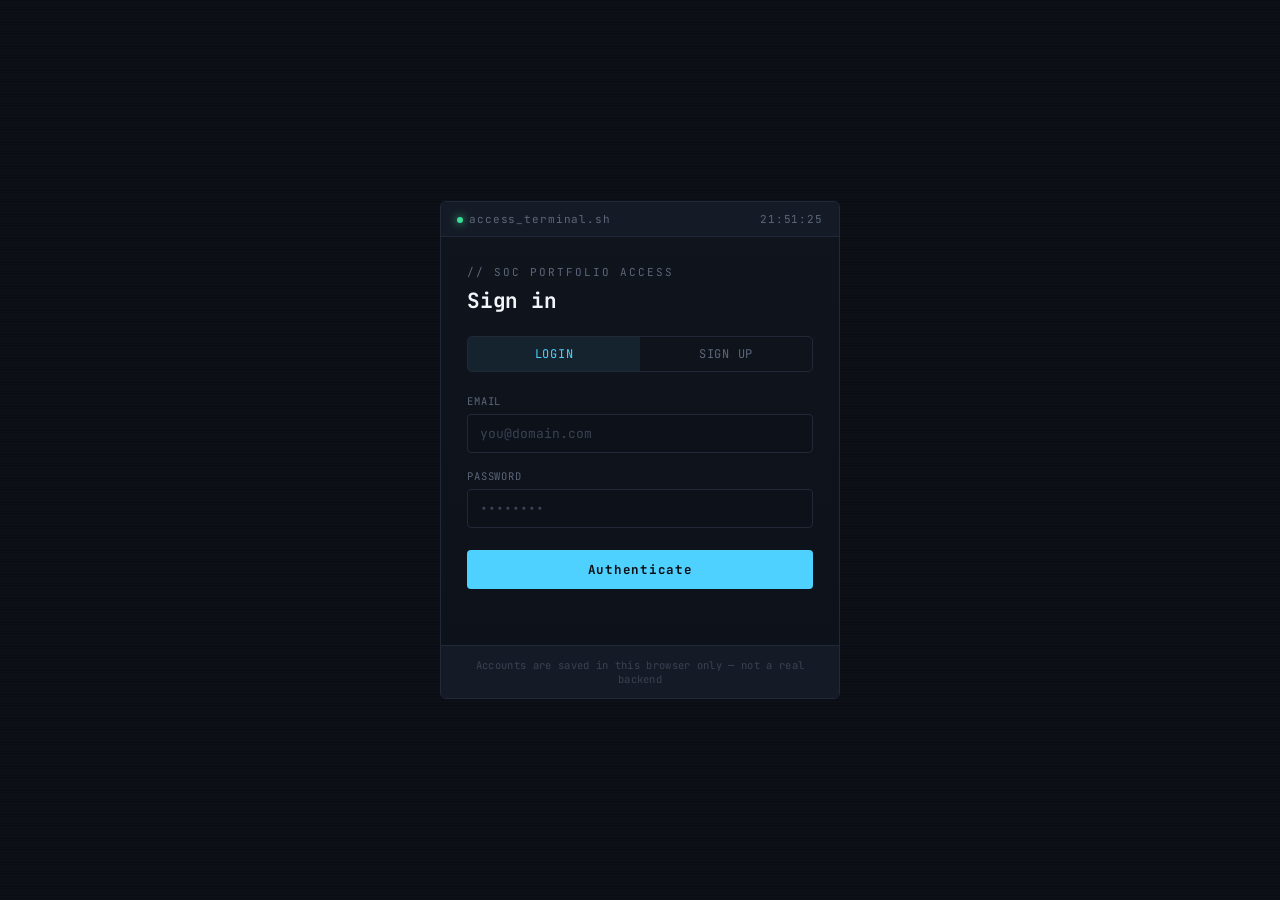
==== login.html @ 4dc317fe "Create login.html" ====
<!doctype html>
<html lang="en">
<head>
<meta charset="UTF-8">
<meta name="viewport" content="width=device-width, initial-scale=1.0">
<title>Access Terminal — Ahmed Elnahas</title>
<link rel="preconnect" href="https://fonts.googleapis.com">
<link href="https://fonts.googleapis.com/css2?family=JetBrains+Mono:wght@400;500;600;700&display=swap" rel="stylesheet">
<style>
  :root{
    --void:#0B0E14;
    --panel:#10141D;
    --panel-2:#151B26;
    --border:#212938;
    --text:#D7DEE8;
    --dim:#5C6779;
    --alert:#FF4D5E;
    --warn:#FFB454;
    --safe:#3DDC97;
    --info:#4FD1FF;
    --mono:'JetBrains Mono', ui-monospace, 'SFMono-Regular', Menlo, Consolas, monospace;
  }
  *{box-sizing:border-box;}
  body{
    margin:0;
    min-height:100vh;
    background:var(--void);
    color:var(--text);
    font-family:var(--mono);
    display:flex;
    align-items:center;
    justify-content:center;
    padding:24px;
  }
  body::before{
    content:'';
    position:fixed; inset:0;
    background-image:repeating-linear-gradient(0deg, rgba(255,255,255,0.015) 0px, rgba(255,255,255,0.015) 1px, transparent 1px, transparent 3px);
    pointer-events:none;
  }

  .auth-card{
    width:100%;
    max-width:400px;
    border:1px solid var(--border);
    background:linear-gradient(180deg, var(--panel) 0%, #0D111A 100%);
    border-radius:6px;
    overflow:hidden;
    position:relative;
    z-index:1;
  }

  .auth-bar{
    display:flex;
    align-items:center;
    justify-content:space-between;
    padding:10px 16px;
    border-bottom:1px solid var(--border);
    background:var(--panel-2);
    font-size:11px;
    color:var(--dim);
    letter-spacing:.08em;
  }
  .auth-bar .dot{
    width:6px;height:6px;border-radius:50%;
    background:var(--safe);
    box-shadow:0 0 8px var(--safe);
    display:inline-block;
    margin-right:6px;
    animation:pulse 2s ease-in-out infinite;
  }
  @keyframes pulse{0%,100%{opacity:1;}50%{opacity:.35;}}

  .auth-body{padding:28px 26px 24px;}

  .auth-eyebrow{
    font-size:11px;
    letter-spacing:.18em;
    text-transform:uppercase;
    color:var(--dim);
    margin-bottom:8px;
  }
  .auth-title{
    font-size:21px;
    font-weight:700;
    color:#F2F5F9;
    margin:0 0 22px;
    letter-spacing:-0.01em;
  }

  .auth-tabs{
    display:flex;
    border:1px solid var(--border);
    border-radius:5px;
    overflow:hidden;
    margin-bottom:22px;
  }
  .auth-tab{
    flex:1;
    text-align:center;
    padding:9px 0;
    font-size:12px;
    letter-spacing:.06em;
    color:var(--dim);
    cursor:pointer;
    background:transparent;
    border:none;
    font-family:inherit;
    transition:all .2s ease;
  }
  .auth-tab.active{
    background:rgba(79,209,255,.08);
    color:var(--info);
  }

  .field{margin-bottom:16px;}
  .field label{
    display:block;
    font-size:10.5px;
    letter-spacing:.08em;
    text-transform:uppercase;
    color:var(--dim);
    margin-bottom:6px;
  }
  .field input{
    width:100%;
    background:#0D111A;
    border:1px solid var(--border);
    color:var(--text);
    font-family:inherit;
    font-size:13px;
    padding:10px 12px;
    border-radius:4px;
    outline:none;
    transition:border-color .2s ease;
  }
  .field input:focus{
    border-color:var(--info);
  }
  .field input::placeholder{color:#3A4252;}

  .auth-submit{
    width:100%;
    background:var(--info);
    color:#0B0E14;
    border:none;
    font-family:inherit;
    font-weight:700;
    font-size:12.5px;
    letter-spacing:.06em;
    padding:11px 0;
    border-radius:4px;
    cursor:pointer;
    margin-top:6px;
    transition:opacity .2s ease;
  }
  .auth-submit:hover{opacity:.88;}
  .auth-submit:active{opacity:.75;}

  .auth-status{
    margin-top:14px;
    font-size:11.5px;
    min-height:18px;
    color:var(--dim);
    display:flex;
    align-items:center;
    gap:8px;
  }
  .auth-status.granted{color:var(--safe);}
  .auth-status .spin{
    width:9px;height:9px;
    border-radius:50%;
    border:1.5px solid var(--border);
    border-top-color:var(--info);
    animation:spin .7s linear infinite;
  }
  @keyframes spin{to{transform:rotate(360deg);}}

  .auth-footer{
    padding:12px 16px;
    border-top:1px solid var(--border);
    background:var(--panel-2);
    font-size:10.5px;
    color:#3A4252;
    text-align:center;
    letter-spacing:.03em;
  }

  .strength{
    display:flex;
    gap:4px;
    margin-top:8px;
  }
  .strength i{
    flex:1;
    height:3px;
    border-radius:2px;
    background:var(--border);
    transition:background .2s ease;
  }
  .strength-label{
    font-size:10px;
    color:var(--dim);
    margin-top:6px;
    letter-spacing:.03em;
  }
  .rules{
    font-size:10px;
    color:#3A4252;
    margin-top:8px;
    line-height:1.7;
  }
  .rules .ok{color:var(--safe);}

  @media (prefers-reduced-motion: reduce){
    .auth-bar .dot, .auth-status .spin{animation:none;}
  }
</style>
</head>
<body>

<div class="auth-card">
  <div class="auth-bar">
    <span><span class="dot"></span>access_terminal.sh</span>
    <span id="clock"></span>
  </div>

  <div class="auth-body">
    <div class="auth-eyebrow">// SOC PORTFOLIO ACCESS</div>
    <h1 class="auth-title" id="formTitle">Sign in</h1>

    <div class="auth-tabs">
      <button class="auth-tab active" id="tabLogin">LOGIN</button>
      <button class="auth-tab" id="tabSignup">SIGN UP</button>
    </div>

    <form id="authForm">
      <div class="field" id="nameField" style="display:none;">
        <label for="fname">Full name</label>
        <input type="text" id="fname" placeholder="Ahmed Elnahas" autocomplete="off">
      </div>
      <div class="field">
        <label for="femail">Email</label>
        <input type="email" id="femail" placeholder="you@domain.com" autocomplete="off">
      </div>
      <div class="field">
        <label for="fpass">Password</label>
        <input type="password" id="fpass" placeholder="••••••••" autocomplete="off">
        <div class="strength" id="strengthBars" style="display:none;">
          <i></i><i></i><i></i><i></i>
        </div>
        <div class="strength-label" id="strengthLabel" style="display:none;"></div>
        <div class="rules" id="rulesBox" style="display:none;">
          <div id="ruleLen">○ at least 8 characters</div>
          <div id="ruleUpper">○ one uppercase letter</div>
          <div id="ruleNum">○ one number</div>
          <div id="ruleSym">○ one symbol</div>
        </div>
      </div>
      <button type="submit" class="auth-submit" id="submitBtn">Authenticate</button>
      <div class="auth-status" id="status"></div>
    </form>
  </div>

  <div class="auth-footer">Accounts are saved in this browser only — not a real backend</div>
</div>

<script>
(function(){
  const tabLogin = document.getElementById('tabLogin');
  const tabSignup = document.getElementById('tabSignup');
  const nameField = document.getElementById('nameField');
  const formTitle = document.getElementById('formTitle');
  const submitBtn = document.getElementById('submitBtn');
  const form = document.getElementById('authForm');
  const status = document.getElementById('status');
  const clock = document.getElementById('clock');
  const passInput = document.getElementById('fpass');
  const emailInput = document.getElementById('femail');
  const nameInput = document.getElementById('fname');
  const strengthBars = document.getElementById('strengthBars');
  const strengthLabel = document.getElementById('strengthLabel');
  const rulesBox = document.getElementById('rulesBox');
  const barEls = strengthBars.querySelectorAll('i');

  const STORE_KEY = 'ae_soc_accounts';
  let mode = 'login';

  function getAccounts(){
    try { return JSON.parse(localStorage.getItem(STORE_KEY)) || {}; }
    catch(e){ return {}; }
  }
  function saveAccounts(accounts){
    localStorage.setItem(STORE_KEY, JSON.stringify(accounts));
  }

  function hash(str){
    let h = 0;
    for (let i = 0; i < str.length; i++){
      h = (Math.imul(31, h) + str.charCodeAt(i)) | 0;
    }
    return h.toString(16);
  }

  function checkRules(pw){
    return {
      len: pw.length >= 8,
      upper: /[A-Z]/.test(pw),
      num: /[0-9]/.test(pw),
      sym: /[^A-Za-z0-9]/.test(pw),
    };
  }

  function updateStrength(){
    const pw = passInput.value;
    const rules = checkRules(pw);
    document.getElementById('ruleLen').innerHTML = (rules.len ? '<span class="ok">✓</span>' : '○') + ' at least 8 characters';
    document.getElementById('ruleUpper').innerHTML = (rules.upper ? '<span class="ok">✓</span>' : '○') + ' one uppercase letter';
    document.getElementById('ruleNum').innerHTML = (rules.num ? '<span class="ok">✓</span>' : '○') + ' one number';
    document.getElementById('ruleSym').innerHTML = (rules.sym ? '<span class="ok">✓</span>' : '○') + ' one symbol';

    const score = Object.values(rules).filter(Boolean).length;
    const colors = ['#212938', '#FF4D5E', '#FFB454', '#FFB454', '#3DDC97'];
    const labels = ['', 'weak', 'fair', 'good', 'strong'];
    barEls.forEach((bar, i) => {
      bar.style.background = i < score ? colors[score] : '#212938';
    });
    strengthLabel.textContent = pw ? 'strength: ' + labels[score] : '';
    return score === 4;
  }

  function isStrong(pw){
    const r = checkRules(pw);
    return r.len && r.upper && r.num && r.sym;
  }

  function setMode(m){
    mode = m;
    tabLogin.classList.toggle('active', m === 'login');
    tabSignup.classList.toggle('active', m === 'signup');
    nameField.style.display = m === 'signup' ? 'block' : 'none';
    strengthBars.style.display = m === 'signup' ? 'flex' : 'none';
    strengthLabel.style.display = m === 'signup' ? 'block' : 'none';
    rulesBox.style.display = m === 'signup' ? 'block' : 'none';
    formTitle.textContent = m === 'login' ? 'Sign in' : 'Create account';
    submitBtn.textContent = m === 'login' ? 'Authenticate' : 'Create account';
    status.className = 'auth-status';
    status.innerHTML = '';
  }

  tabLogin.addEventListener('click', () => setMode('login'));
  tabSignup.addEventListener('click', () => setMode('signup'));
  passInput.addEventListener('input', () => { if (mode === 'signup') updateStrength(); });

  form.addEventListener('submit', function(e){
    e.preventDefault();
    const email = emailInput.value.trim().toLowerCase();
    const pw = passInput.value;
    const accounts = getAccounts();

    if (!email || !pw){
      status.className = 'auth-status';
      status.innerHTML = '<span style="color:var(--alert)">✕ enter an email and password</span>';
      return;
    }

    if (mode === 'signup'){
      if (!nameInput.value.trim()){
        status.innerHTML = '<span style="color:var(--alert)">✕ full name is required</span>';
        return;
      }
      if (!isStrong(pw)){
        status.innerHTML = '<span style="color:var(--alert)">✕ password does not meet all requirements</span>';
        return;
      }
      if (accounts[email]){
        status.innerHTML = '<span style="color:var(--alert)">✕ an account with this email already exists</span>';
        return;
      }

      status.className = 'auth-status';
      status.innerHTML = '<span class="spin"></span> creating account…';
      submitBtn.disabled = true;
      setTimeout(() => {
        accounts[email] = { name: nameInput.value.trim(), hash: hash(pw) };
        saveAccounts(accounts);
        status.className = 'auth-status granted';
        status.innerHTML = '✓ account created — sign in now';
        submitBtn.disabled = false;
        form.reset();
        setTimeout(() => setMode('login'), 1200);
      }, 900);

    } else {
      if (!accounts[email]){
        status.innerHTML = '<span style="color:var(--alert)">✕ no account found for this email — sign up first</span>';
        return;
      }
      status.className = 'auth-status';
      status.innerHTML = '<span class="spin"></span> verifying credentials…';
      submitBtn.disabled = true;
      setTimeout(() => {
        if (accounts[email].hash === hash(pw)){
          status.className = 'auth-status granted';
          status.innerHTML = '✓ access granted — welcome back, ' + accounts[email].name;
        } else {
          status.className = 'auth-status';
          status.innerHTML = '<span style="color:var(--alert)">✕ incorrect password</span>';
        }
        submitBtn.disabled = false;
      }, 900);
    }
  });

  function tick(){
    const d = new Date();
    clock.textContent = d.toTimeString().slice(0,8);
  }
  tick();
  setInterval(tick, 1000);

  setMode('login');
})();
</script>

</body>
</html>
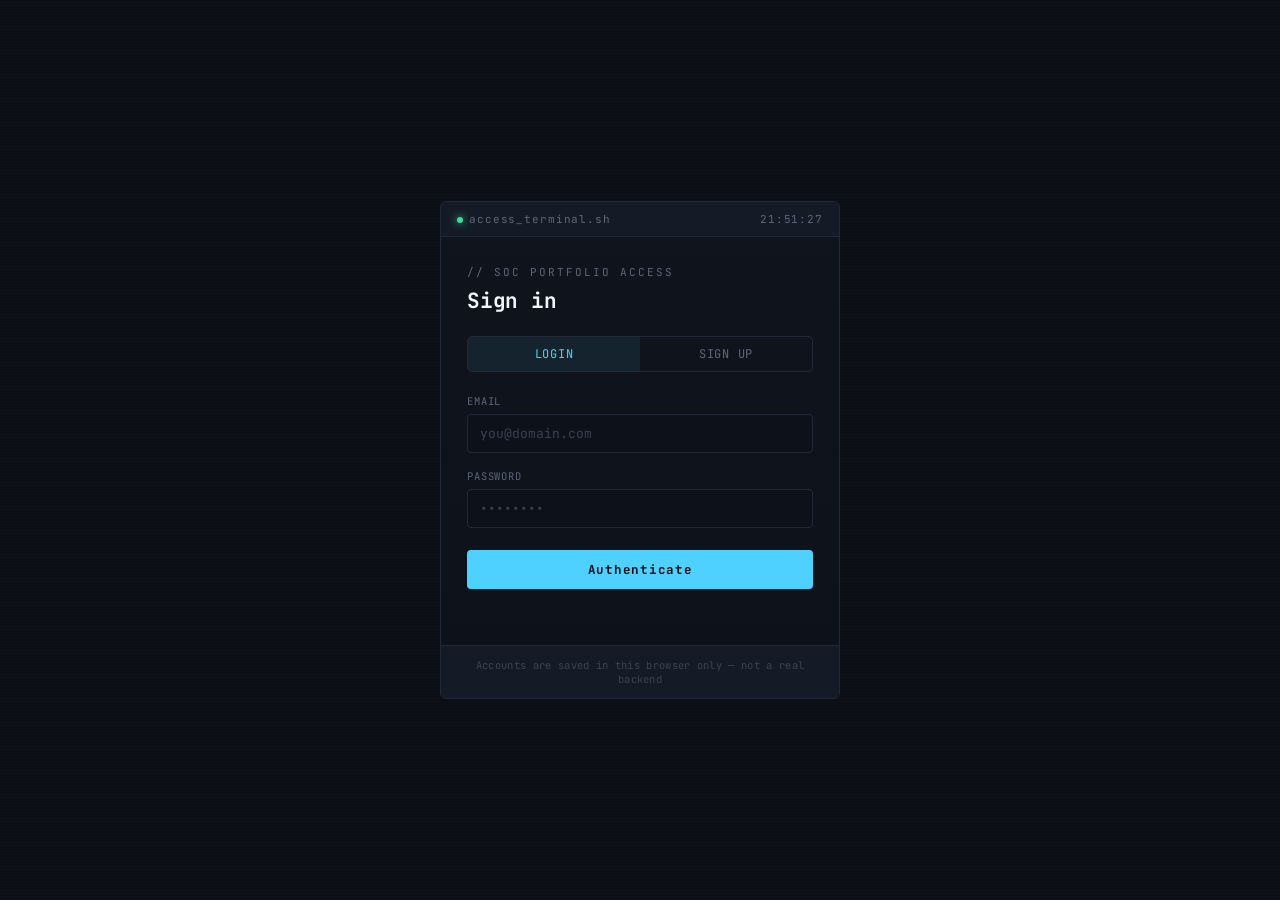
==== commit ce7df1a4: "Update login.html" ====
--- a/login.html
+++ b/login.html
@@ -7,214 +7,39 @@
 <link rel="preconnect" href="https://fonts.googleapis.com">
 <link href="https://fonts.googleapis.com/css2?family=JetBrains+Mono:wght@400;500;600;700&display=swap" rel="stylesheet">
 <style>
-  :root{
-    --void:#0B0E14;
-    --panel:#10141D;
-    --panel-2:#151B26;
-    --border:#212938;
-    --text:#D7DEE8;
-    --dim:#5C6779;
-    --alert:#FF4D5E;
-    --warn:#FFB454;
-    --safe:#3DDC97;
-    --info:#4FD1FF;
-    --mono:'JetBrains Mono', ui-monospace, 'SFMono-Regular', Menlo, Consolas, monospace;
-  }
+  :root{--void:#0B0E14;--panel:#10141D;--panel-2:#151B26;--border:#212938;--text:#D7DEE8;--dim:#5C6779;--alert:#FF4D5E;--warn:#FFB454;--safe:#3DDC97;--info:#4FD1FF;--mono:'JetBrains Mono', ui-monospace, 'SFMono-Regular', Menlo, Consolas, monospace;}
   *{box-sizing:border-box;}
-  body{
-    margin:0;
-    min-height:100vh;
-    background:var(--void);
-    color:var(--text);
-    font-family:var(--mono);
-    display:flex;
-    align-items:center;
-    justify-content:center;
-    padding:24px;
-  }
-  body::before{
-    content:'';
-    position:fixed; inset:0;
-    background-image:repeating-linear-gradient(0deg, rgba(255,255,255,0.015) 0px, rgba(255,255,255,0.015) 1px, transparent 1px, transparent 3px);
-    pointer-events:none;
-  }
-
-  .auth-card{
-    width:100%;
-    max-width:400px;
-    border:1px solid var(--border);
-    background:linear-gradient(180deg, var(--panel) 0%, #0D111A 100%);
-    border-radius:6px;
-    overflow:hidden;
-    position:relative;
-    z-index:1;
-  }
-
-  .auth-bar{
-    display:flex;
-    align-items:center;
-    justify-content:space-between;
-    padding:10px 16px;
-    border-bottom:1px solid var(--border);
-    background:var(--panel-2);
-    font-size:11px;
-    color:var(--dim);
-    letter-spacing:.08em;
-  }
-  .auth-bar .dot{
-    width:6px;height:6px;border-radius:50%;
-    background:var(--safe);
-    box-shadow:0 0 8px var(--safe);
-    display:inline-block;
-    margin-right:6px;
-    animation:pulse 2s ease-in-out infinite;
-  }
+  body{margin:0;min-height:100vh;background:var(--void);color:var(--text);font-family:var(--mono);display:flex;align-items:center;justify-content:center;padding:24px;}
+  body::before{content:'';position:fixed;inset:0;background-image:repeating-linear-gradient(0deg, rgba(255,255,255,0.015) 0px, rgba(255,255,255,0.015) 1px, transparent 1px, transparent 3px);pointer-events:none;}
+  .auth-card{width:100%;max-width:400px;border:1px solid var(--border);background:linear-gradient(180deg, var(--panel) 0%, #0D111A 100%);border-radius:6px;overflow:hidden;position:relative;z-index:1;}
+  .auth-bar{display:flex;align-items:center;justify-content:space-between;padding:10px 16px;border-bottom:1px solid var(--border);background:var(--panel-2);font-size:11px;color:var(--dim);letter-spacing:.08em;}
+  .auth-bar .dot{width:6px;height:6px;border-radius:50%;background:var(--safe);box-shadow:0 0 8px var(--safe);display:inline-block;margin-right:6px;animation:pulse 2s ease-in-out infinite;}
   @keyframes pulse{0%,100%{opacity:1;}50%{opacity:.35;}}
-
   .auth-body{padding:28px 26px 24px;}
-
-  .auth-eyebrow{
-    font-size:11px;
-    letter-spacing:.18em;
-    text-transform:uppercase;
-    color:var(--dim);
-    margin-bottom:8px;
-  }
-  .auth-title{
-    font-size:21px;
-    font-weight:700;
-    color:#F2F5F9;
-    margin:0 0 22px;
-    letter-spacing:-0.01em;
-  }
-
-  .auth-tabs{
-    display:flex;
-    border:1px solid var(--border);
-    border-radius:5px;
-    overflow:hidden;
-    margin-bottom:22px;
-  }
-  .auth-tab{
-    flex:1;
-    text-align:center;
-    padding:9px 0;
-    font-size:12px;
-    letter-spacing:.06em;
-    color:var(--dim);
-    cursor:pointer;
-    background:transparent;
-    border:none;
-    font-family:inherit;
-    transition:all .2s ease;
-  }
-  .auth-tab.active{
-    background:rgba(79,209,255,.08);
-    color:var(--info);
-  }
-
+  .auth-eyebrow{font-size:11px;letter-spacing:.18em;text-transform:uppercase;color:var(--dim);margin-bottom:8px;}
+  .auth-title{font-size:21px;font-weight:700;color:#F2F5F9;margin:0 0 22px;letter-spacing:-0.01em;}
+  .auth-tabs{display:flex;border:1px solid var(--border);border-radius:5px;overflow:hidden;margin-bottom:22px;}
+  .auth-tab{flex:1;text-align:center;padding:9px 0;font-size:12px;letter-spacing:.06em;color:var(--dim);cursor:pointer;background:transparent;border:none;font-family:inherit;transition:all .2s ease;}
+  .auth-tab.active{background:rgba(79,209,255,.08);color:var(--info);}
   .field{margin-bottom:16px;}
-  .field label{
-    display:block;
-    font-size:10.5px;
-    letter-spacing:.08em;
-    text-transform:uppercase;
-    color:var(--dim);
-    margin-bottom:6px;
-  }
-  .field input{
-    width:100%;
-    background:#0D111A;
-    border:1px solid var(--border);
-    color:var(--text);
-    font-family:inherit;
-    font-size:13px;
-    padding:10px 12px;
-    border-radius:4px;
-    outline:none;
-    transition:border-color .2s ease;
-  }
-  .field input:focus{
-    border-color:var(--info);
-  }
+  .field label{display:block;font-size:10.5px;letter-spacing:.08em;text-transform:uppercase;color:var(--dim);margin-bottom:6px;}
+  .field input{width:100%;background:#0D111A;border:1px solid var(--border);color:var(--text);font-family:inherit;font-size:13px;padding:10px 12px;border-radius:4px;outline:none;transition:border-color .2s ease;}
+  .field input:focus{border-color:var(--info);}
   .field input::placeholder{color:#3A4252;}
-
-  .auth-submit{
-    width:100%;
-    background:var(--info);
-    color:#0B0E14;
-    border:none;
-    font-family:inherit;
-    font-weight:700;
-    font-size:12.5px;
-    letter-spacing:.06em;
-    padding:11px 0;
-    border-radius:4px;
-    cursor:pointer;
-    margin-top:6px;
-    transition:opacity .2s ease;
-  }
+  .auth-submit{width:100%;background:var(--info);color:#0B0E14;border:none;font-family:inherit;font-weight:700;font-size:12.5px;letter-spacing:.06em;padding:11px 0;border-radius:4px;cursor:pointer;margin-top:6px;transition:opacity .2s ease;}
   .auth-submit:hover{opacity:.88;}
   .auth-submit:active{opacity:.75;}
-
-  .auth-status{
-    margin-top:14px;
-    font-size:11.5px;
-    min-height:18px;
-    color:var(--dim);
-    display:flex;
-    align-items:center;
-    gap:8px;
-  }
+  .auth-status{margin-top:14px;font-size:11.5px;min-height:18px;color:var(--dim);display:flex;align-items:center;gap:8px;}
   .auth-status.granted{color:var(--safe);}
-  .auth-status .spin{
-    width:9px;height:9px;
-    border-radius:50%;
-    border:1.5px solid var(--border);
-    border-top-color:var(--info);
-    animation:spin .7s linear infinite;
-  }
+  .auth-status .spin{width:9px;height:9px;border-radius:50%;border:1.5px solid var(--border);border-top-color:var(--info);animation:spin .7s linear infinite;}
   @keyframes spin{to{transform:rotate(360deg);}}
-
-  .auth-footer{
-    padding:12px 16px;
-    border-top:1px solid var(--border);
-    background:var(--panel-2);
-    font-size:10.5px;
-    color:#3A4252;
-    text-align:center;
-    letter-spacing:.03em;
-  }
-
-  .strength{
-    display:flex;
-    gap:4px;
-    margin-top:8px;
-  }
-  .strength i{
-    flex:1;
-    height:3px;
-    border-radius:2px;
-    background:var(--border);
-    transition:background .2s ease;
-  }
-  .strength-label{
-    font-size:10px;
-    color:var(--dim);
-    margin-top:6px;
-    letter-spacing:.03em;
-  }
-  .rules{
-    font-size:10px;
-    color:#3A4252;
-    margin-top:8px;
-    line-height:1.7;
-  }
+  .auth-footer{padding:12px 16px;border-top:1px solid var(--border);background:var(--panel-2);font-size:10.5px;color:#3A4252;text-align:center;letter-spacing:.03em;}
+  .strength{display:flex;gap:4px;margin-top:8px;}
+  .strength i{flex:1;height:3px;border-radius:2px;background:var(--border);transition:background .2s ease;}
+  .strength-label{font-size:10px;color:var(--dim);margin-top:6px;letter-spacing:.03em;}
+  .rules{font-size:10px;color:#3A4252;margin-top:8px;line-height:1.7;}
   .rules .ok{color:var(--safe);}
-
-  @media (prefers-reduced-motion: reduce){
-    .auth-bar .dot, .auth-status .spin{animation:none;}
-  }
+  @media (prefers-reduced-motion: reduce){.auth-bar .dot, .auth-status .spin{animation:none;}}
 </style>
 </head>
 <body>
@@ -246,9 +71,7 @@
       <div class="field">
         <label for="fpass">Password</label>
         <input type="password" id="fpass" placeholder="••••••••" autocomplete="off">
-        <div class="strength" id="strengthBars" style="display:none;">
-          <i></i><i></i><i></i><i></i>
-        </div>
+        <div class="strength" id="strengthBars" style="display:none;"><i></i><i></i><i></i><i></i></div>
         <div class="strength-label" id="strengthLabel" style="display:none;"></div>
         <div class="rules" id="rulesBox" style="display:none;">
           <div id="ruleLen">○ at least 8 characters</div>
@@ -303,12 +126,7 @@
   }
 
   function checkRules(pw){
-    return {
-      len: pw.length >= 8,
-      upper: /[A-Z]/.test(pw),
-      num: /[0-9]/.test(pw),
-      sym: /[^A-Za-z0-9]/.test(pw),
-    };
+    return { len: pw.length >= 8, upper: /[A-Z]/.test(pw), num: /[0-9]/.test(pw), sym: /[^A-Za-z0-9]/.test(pw) };
   }
 
   function updateStrength(){
@@ -318,13 +136,10 @@
     document.getElementById('ruleUpper').innerHTML = (rules.upper ? '<span class="ok">✓</span>' : '○') + ' one uppercase letter';
     document.getElementById('ruleNum').innerHTML = (rules.num ? '<span class="ok">✓</span>' : '○') + ' one number';
     document.getElementById('ruleSym').innerHTML = (rules.sym ? '<span class="ok">✓</span>' : '○') + ' one symbol';
-
     const score = Object.values(rules).filter(Boolean).length;
     const colors = ['#212938', '#FF4D5E', '#FFB454', '#FFB454', '#3DDC97'];
     const labels = ['', 'weak', 'fair', 'good', 'strong'];
-    barEls.forEach((bar, i) => {
-      bar.style.background = i < score ? colors[score] : '#212938';
-    });
+    barEls.forEach((bar, i) => { bar.style.background = i < score ? colors[score] : '#212938'; });
     strengthLabel.textContent = pw ? 'strength: ' + labels[score] : '';
     return score === 4;
   }
@@ -377,7 +192,6 @@
         status.innerHTML = '<span style="color:var(--alert)">✕ an account with this email already exists</span>';
         return;
       }
-
       status.className = 'auth-status';
       status.innerHTML = '<span class="spin"></span> creating account…';
       submitBtn.disabled = true;
@@ -390,7 +204,6 @@
         form.reset();
         setTimeout(() => setMode('login'), 1200);
       }, 900);
-
     } else {
       if (!accounts[email]){
         status.innerHTML = '<span style="color:var(--alert)">✕ no account found for this email — sign up first</span>';
@@ -402,12 +215,14 @@
       setTimeout(() => {
         if (accounts[email].hash === hash(pw)){
           status.className = 'auth-status granted';
-          status.innerHTML = '✓ access granted — welcome back, ' + accounts[email].name;
+          status.innerHTML = '✓ access granted — welcome back, ' + accounts[email].name + '. redirecting…';
+          sessionStorage.setItem('ae_soc_user', accounts[email].name);
+          setTimeout(() => { window.location.href = 'index.html'; }, 1100);
         } else {
           status.className = 'auth-status';
           status.innerHTML = '<span style="color:var(--alert)">✕ incorrect password</span>';
+          submitBtn.disabled = false;
         }
-        submitBtn.disabled = false;
       }, 900);
     }
   });
